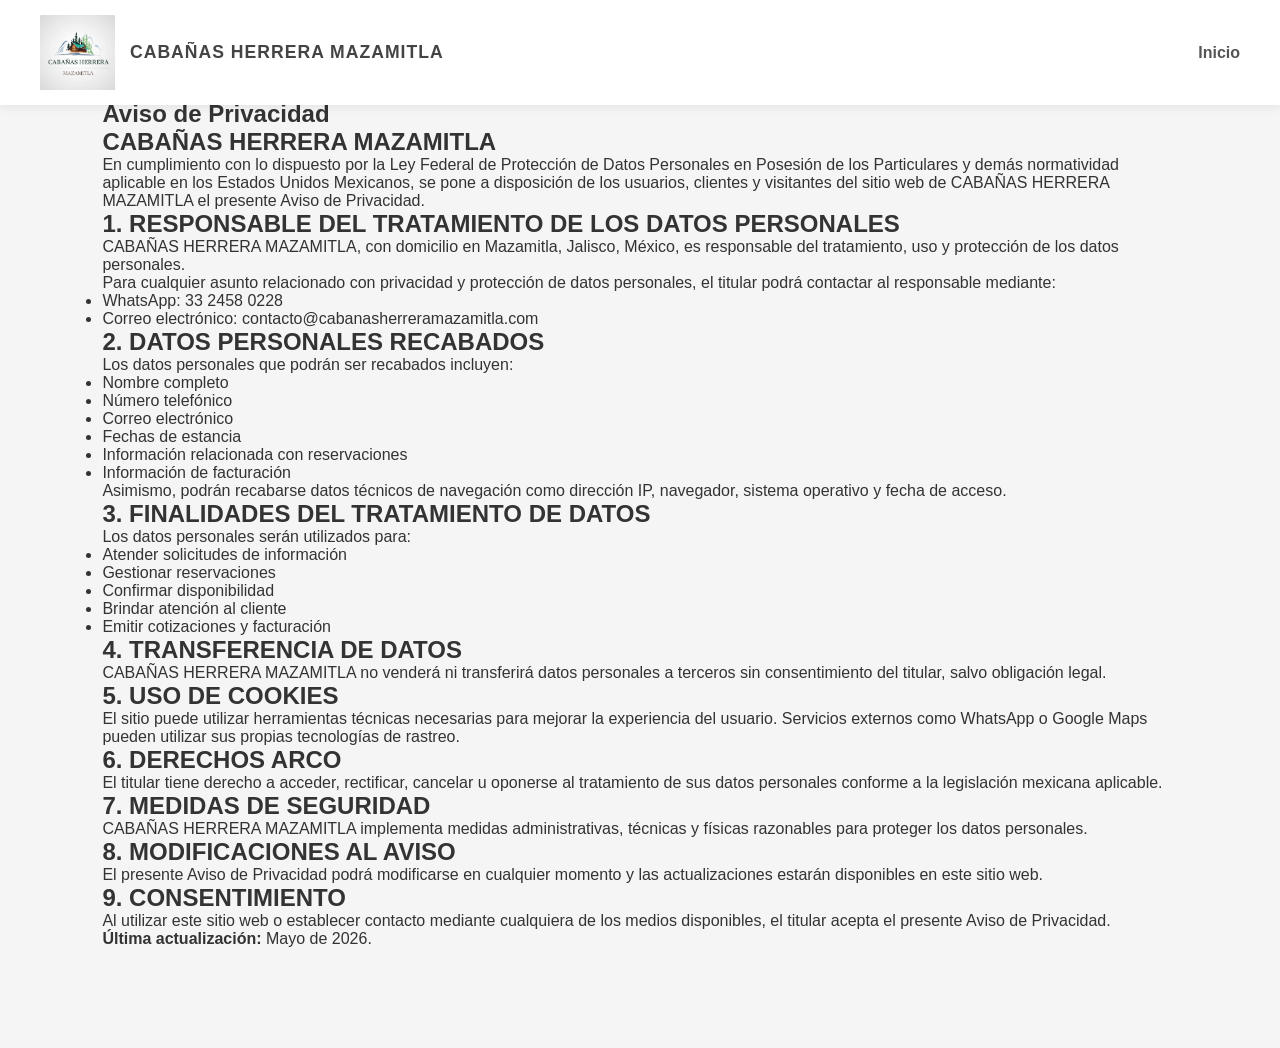
==== privacidad.html @ d2ee19b6 "Add files via upload" ====
<!DOCTYPE html>
<html lang="es">

<head>
    <meta charset="UTF-8">
    <meta name="viewport" content="width=device-width, initial-scale=1.0">
    <title>Aviso de Privacidad - CABAÑAS HERRERA MAZAMITLA</title>

    <link rel="stylesheet" href="css/style.css">

    <link rel="stylesheet"
        href="https://cdn.jsdelivr.net/npm/swiper@11/swiper-bundle.min.css"/>
</head>

<body>
	<header class="header">

		<div class="logo-container">
			<img src="img/logo.png" alt="Logo Cabañas Herrera">
			<h1>CABAÑAS HERRERA MAZAMITLA</h1>
		</div>

		<!-- BOTÓN HAMBURGUESA -->
		<div class="hamburger" id="hamburger">

			<span></span>
			<span></span>
			<span></span>

		</div>

		<!-- MENÚ -->
		<nav class="menu" id="menu">
			<a href="index.html">Inicio</a>
		</nav>

	</header>
    <section class="privacidad">

        <div class="privacidad-box">

            <h1>Aviso de Privacidad</h1>

            <h2>CABAÑAS HERRERA MAZAMITLA</h2>

            <p>
            En cumplimiento con lo dispuesto por la Ley Federal de Protección de Datos Personales en Posesión de los Particulares y demás normatividad aplicable en los Estados Unidos Mexicanos, se pone a disposición de los usuarios, clientes y visitantes del sitio web de CABAÑAS HERRERA MAZAMITLA el presente Aviso de Privacidad.
            </p>

            <h2>1. RESPONSABLE DEL TRATAMIENTO DE LOS DATOS PERSONALES</h2>

            <p>
            CABAÑAS HERRERA MAZAMITLA, con domicilio en Mazamitla, Jalisco, México, es responsable del tratamiento, uso y protección de los datos personales.
            </p>

            <p>
            Para cualquier asunto relacionado con privacidad y protección de datos personales, el titular podrá contactar al responsable mediante:
            </p>

            <ul>
                <li>WhatsApp: 33 2458 0228</li>
                <li>Correo electrónico: contacto@cabanasherreramazamitla.com</li>
            </ul>

            <h2>2. DATOS PERSONALES RECABADOS</h2>

            <p>
            Los datos personales que podrán ser recabados incluyen:
            </p>

            <ul>
                <li>Nombre completo</li>
                <li>Número telefónico</li>
                <li>Correo electrónico</li>
                <li>Fechas de estancia</li>
                <li>Información relacionada con reservaciones</li>
                <li>Información de facturación</li>
            </ul>

            <p>
            Asimismo, podrán recabarse datos técnicos de navegación como dirección IP, navegador, sistema operativo y fecha de acceso.
            </p>

            <h2>3. FINALIDADES DEL TRATAMIENTO DE DATOS</h2>

            <p>
            Los datos personales serán utilizados para:
            </p>

            <ul>
                <li>Atender solicitudes de información</li>
                <li>Gestionar reservaciones</li>
                <li>Confirmar disponibilidad</li>
                <li>Brindar atención al cliente</li>
                <li>Emitir cotizaciones y facturación</li>
            </ul>

            <h2>4. TRANSFERENCIA DE DATOS</h2>

            <p>
            CABAÑAS HERRERA MAZAMITLA no venderá ni transferirá datos personales a terceros sin consentimiento del titular, salvo obligación legal.
            </p>

            <h2>5. USO DE COOKIES</h2>

            <p>
            El sitio puede utilizar herramientas técnicas necesarias para mejorar la experiencia del usuario. Servicios externos como WhatsApp o Google Maps pueden utilizar sus propias tecnologías de rastreo.
            </p>

            <h2>6. DERECHOS ARCO</h2>

            <p>
            El titular tiene derecho a acceder, rectificar, cancelar u oponerse al tratamiento de sus datos personales conforme a la legislación mexicana aplicable.
            </p>

            <h2>7. MEDIDAS DE SEGURIDAD</h2>

            <p>
            CABAÑAS HERRERA MAZAMITLA implementa medidas administrativas, técnicas y físicas razonables para proteger los datos personales.
            </p>

            <h2>8. MODIFICACIONES AL AVISO</h2>

            <p>
            El presente Aviso de Privacidad podrá modificarse en cualquier momento y las actualizaciones estarán disponibles en este sitio web.
            </p>

            <h2>9. CONSENTIMIENTO</h2>

            <p>
            Al utilizar este sitio web o establecer contacto mediante cualquiera de los medios disponibles, el titular acepta el presente Aviso de Privacidad.
            </p>

            <p>
            <strong>Última actualización:</strong> Mayo de 2026.
            </p>

        </div>

    </section>

</body>

</html>
---- css/style.css ----
*{
    margin:0;
    padding:0;
    box-sizing:border-box;
}

html{
    scroll-behavior:smooth;
}

body{
    font-family:Arial, Helvetica, sans-serif;
    background:#f5f5f5;
    color:#333;
    overflow-x:hidden;
}

/* =========================
   HEADER
========================= */

.header{

    position:fixed;

    top:0;

    left:0;

    width:100%;

    background:rgba(255,255,255,0.96);

    backdrop-filter:blur(10px);

    display:flex;

    justify-content:space-between;

    align-items:center;

    padding:15px 40px;

    z-index:1000;

    box-shadow:0 2px 10px rgba(0,0,0,0.08);
}

.logo-container{

    display:flex;

    align-items:center;

    gap:15px;

    min-width:0;

    flex:1;
}

.logo-container img{

    width:75px;

    height:auto;
}

.logo-container h1{

    font-size:1.1rem;

    color:#444;

    letter-spacing:1px;

    white-space:nowrap;

    overflow:hidden;

    text-overflow:ellipsis;
}

.menu{

    display:flex;

    gap:25px;
}

.menu a{

    text-decoration:none;

    color:#555;

    font-weight:600;

    transition:0.3s;
}

.menu a:hover{

    color:#000;
}

/* =========================
   HAMBURGUESA
========================= */

.hamburger{

    display:none;

    flex-direction:column;

    justify-content:center;

    gap:6px;

    cursor:pointer;

    z-index:2000;
}

.hamburger span{

    width:30px;

    height:3px;

    background:#333;

    border-radius:20px;

    transition:0.3s;
}

/* ANIMACIÓN */

.hamburger.active span:nth-child(1){

    transform:translateY(9px) rotate(45deg);
}

.hamburger.active span:nth-child(2){

    opacity:0;
}

.hamburger.active span:nth-child(3){

    transform:translateY(-9px) rotate(-45deg);
}

/* =========================
   HERO
========================= */

.hero{

    height:100vh;

    background:url('../img/portada.jpg') center center/cover no-repeat;

    position:relative;

    display:flex;

    justify-content:center;

    align-items:center;
}

.hero-overlay{

    width:100%;

    height:100%;

    background:rgba(0,0,0,0.35);

    display:flex;

    flex-direction:column;

    justify-content:center;

    align-items:center;

    text-align:center;

    padding:20px;

    color:#fff;
}

.hero h2{

    font-size:4rem;

    margin-bottom:20px;

    font-weight:700;
}

.hero p{

    max-width:700px;

    font-size:1.2rem;

    line-height:1.6;

    margin-bottom:35px;
}

/* =========================
   BOTONES
========================= */

.btn{

    background:#fff;

    color:#333;

    text-decoration:none;

    padding:14px 35px;

    border-radius:50px;

    font-weight:bold;

    transition:0.3s;
}

.btn:hover{

    background:#dcdcdc;

    transform:translateY(-2px);
}

/* =========================
   SECCIONES
========================= */

section{

    padding:100px 8%;
}

.titulo-seccion{

    text-align:center;

    margin-bottom:60px;
}

.titulo-seccion h2{

    font-size:2.7rem;

    color:#444;

    position:relative;

    display:inline-block;
}

.titulo-seccion h2::after{

    content:"";

    width:380px;

    height:4px;

    background:#d5d5d5;

    display:block;

    margin:15px auto 0;

    border-radius:20px;
}

/* =========================
   CABAÑAS
========================= */

.cabanas{

    background:#f1f1f1;
}

.cabana-card{

    display:grid;

    grid-template-columns:40% 55%;

    gap:40px;

    align-items:center;

    background:#fff;

    border-radius:25px;

    padding:40px;

    box-shadow:0 10px 30px rgba(0,0,0,0.06);

    width:100%;

    max-width:1400px;

    margin:auto;

    overflow:hidden;
}

/* INFO */

.cabana-info{
	
    width:100%;

    min-width:0;

    padding-right:10px;
}

.cabana-info h3{

    font-size:2.5rem;

    margin-bottom:25px;

    color:#333;
}

.cabana-info h4{

    font-size:1.2rem;

    margin-bottom:25px;

    color:#333;
}
.cabana-info ul{
	
	display:grid;

    grid-template-columns:50% 50%;

    list-style:none;
}

.cabana-info li{
	
	display:grid;

    grid-template-columns:50% 50%;

    margin-bottom:16px;

    font-size:1rem;

    line-height:1.4;

    color:#555;

    display:flex;

    align-items:center;

    gap:10px;
}

/* GALERÍA */

.cabana-galeria{

    width:100%;

    min-width:0;
}

.swiper{

    width:100%;

    max-width:100%;

    height:420px;

    border-radius:25px;

    overflow:hidden;

    background:#ddd;
}

.swiper-slide{

    width:100%;
}

.swiper img{

    width:100%;

    height:100%;

    object-fit:cover;

    display:block;

    transition:0.4s;
}

.swiper img:hover{

    transform:scale(1.03);
}

/* PAGINACIÓN */

.swiper-pagination-bullet{

    background:#fff !important;

    opacity:0.7;
}

.swiper-pagination-bullet-active{

    background:#fff !important;

    opacity:1;
}

/* =========================
   COMUNES
========================= */

.comunes{

    background:#fafafa;
}

.comunes-grid{

    display:grid;

    grid-template-columns:repeat(auto-fit,minmax(260px,1fr));

    gap:30px;
}

.comun{

    background:#fff;

    border-radius:20px;

    overflow:hidden;

    box-shadow:0 5px 20px rgba(0,0,0,0.08);

    transition:0.3s;
}

.comun:hover{

    transform:translateY(-6px);
}

.comun img{

    width:100%;

    height:240px;

    object-fit:cover;

    display:block;
}

.comun h3{

    padding:22px;

    text-align:center;

    color:#444;

    font-size:1.2rem;
}

/* =========================
   UBICACIÓN
========================= */

.ubicacion{

    background:#f1f1f1;
}

.ubicacion-box{

    background:#fff;

    padding:60px;

    border-radius:25px;

    text-align:center;

    max-width:900px;

    margin:auto;

    box-shadow:0 5px 20px rgba(0,0,0,0.08);
}

.ubicacion-box p{

    margin-bottom:30px;

    font-size:1.1rem;

    line-height:1.7;

    color:#555;
}

/* =========================
   FOOTER
========================= */

.footer{

    background:#e8e8e8;

    text-align:center;

    padding:35px;

    color:#555;

    font-size:0.95rem;
}


/* =========================
   CONTACTO
========================= */

.contacto{

    background:
    linear-gradient(
        rgba(0,0,0,0.45),
        rgba(0,0,0,0.45)
    ),
    url('../img/portada.jpg');

    background-size:cover;

    background-position:center;

    background-attachment:fixed;

    padding:120px 8%;
}

.contacto-box{

    max-width:900px;

    margin:auto;

    text-align:center;

    background:rgba(255,255,255,0.12);

    backdrop-filter:blur(10px);

    border:1px solid rgba(255,255,255,0.2);

    border-radius:30px;

    padding:70px 40px;

    color:#fff;
}

.contacto-box h2{

    font-size:3rem;

    margin-bottom:25px;

    font-weight:700;
}

.contacto-box p{

    font-size:1.2rem;

    line-height:1.8;

    max-width:700px;

    margin:auto auto 40px;
}

.contacto-botones{

    display:flex;

    justify-content:center;

    gap:20px;

    flex-wrap:wrap;
}

/* BOTÓN WHATSAPP */

.btn-whatsapp{

    background:#ffffff;

    color:#222;
}

.btn-whatsapp:hover{

    background:#e9e9e9;
}

/* BOTÓN MAPS */

.btn-maps{

    background:transparent;

    border:2px solid #fff;

    color:#fff;
}

.btn-maps:hover{

    background:#fff;

    color:#222;
}

/* =========================
   BOTÓN RESERVAR CABAÑA
========================= */

.btn-reservar{

    display:inline-block;

    margin-top:25px;

    background:#333;

    color:#fff;

    text-decoration:none;

    padding:14px 28px;

    border-radius:50px;

    font-weight:600;

    transition:0.3s;
}

.btn-reservar:hover{

    background:#000;

    transform:translateY(-2px);
}

/* =========================
   WHATSAPP FLOTANTE
========================= */

.whatsapp-float{

    position:fixed;

    right:20px;

    bottom:20px;

    width:65px;

    height:65px;

    border-radius:50%;

    background:#edf5f0;

    display:flex;

    justify-content:center;

    align-items:center;

    box-shadow:0 5px 20px rgba(0,0,0,0.25);

    z-index:3000;

    transition:0.3s;
}

.whatsapp-float:hover{

    transform:scale(1.1);
}

.whatsapp-float img{

    width:75px;

    height:75px;
}

/* BOTÓN LLAMAR */

.btn-llamar{

    background:#222;

    color:#fff;
}

.btn-llamar:hover{

    background:#000;
}

/* =========================
   RESPONSIVE
========================= */

@media(max-width:1100px){

    .cabana-card{

        grid-template-columns:1fr;

        gap:30px;
    }

    .swiper{

        height:350px;
    }
}


@media(max-width:900px){

    /* HEADER */

    .header{

        padding:15px 20px;

        flex-direction:row;
    }

    .logo-container{
        width:calc(100% - 70px);
        gap:10px;
    }

    .logo-container img{

        width:60px;
    }

    .logo-container h1{

        font-size:0.85rem;

        line-height:1.2;
    }

    /* HAMBURGUESA */

    .hamburger{
        flex-shrink:0;
        display:flex;
    }

    /* MENÚ */

    .menu{

        position:fixed;

        top:0;

        right:-100%;

        width:280px;

        height:100vh;

        background:#ffffff;

        flex-direction:column;

        justify-content:center;

        align-items:center;

        gap:35px;

        transition:0.4s;

        box-shadow:-5px 0 20px rgba(0,0,0,0.1);

        z-index:1500;
    }

    .menu.active{

        right:0;
    }

    .menu a{

        font-size:1.1rem;
    }

    /* HERO */

    .hero h2{

        font-size:2.7rem;
    }

    .hero p{

        font-size:1.05rem;
    }

    /* CABAÑAS */

    .cabana-card{

        grid-template-columns:1fr;

        padding:25px;

        gap:30px;
    }

    .cabana-info{

        order:1;
    }

    .cabana-galeria{

        order:2;
    }

    .swiper{

        height:300px;
    }

    /* CONTACTO */

    .contacto-box{

        padding:40px 25px;
    }
}



@media(max-width:700px){

    .contacto{

        background-attachment:scroll;
    }

    .contacto-box{

        padding:50px 25px;
    }

    .contacto-box h2{

        font-size:2.2rem;
    }

    .contacto-box p{

        font-size:1rem;
    }

    .contacto-botones{

        flex-direction:column;
    }

    .contacto-botones .btn{

        width:100%;
    }
}

@media(max-width:600px){

    section{

        padding:80px 5%;
    }

    .logo-container h1{

        font-size:0.9rem;

        text-align:center;
    }

    .hero{

        height:90vh;
    }

    .hero h2{

        font-size:2rem;

        line-height:1.2;
    }

    .hero p{

        font-size:1rem;
    }

    .titulo-seccion h2{

        font-size:2rem;
    }

    .cabana-card{

        padding:20px;

        border-radius:18px;
    }

    .cabana-info h3{

        font-size:1.8rem;
    }

    .cabana-info li{

        font-size:1rem;
    }

    .swiper{

        height:240px;

        border-radius:18px;
    }

    .amenidad img{

        height:200px;
    }

    .ubicacion-box{

        padding:35px 20px;
    }
}
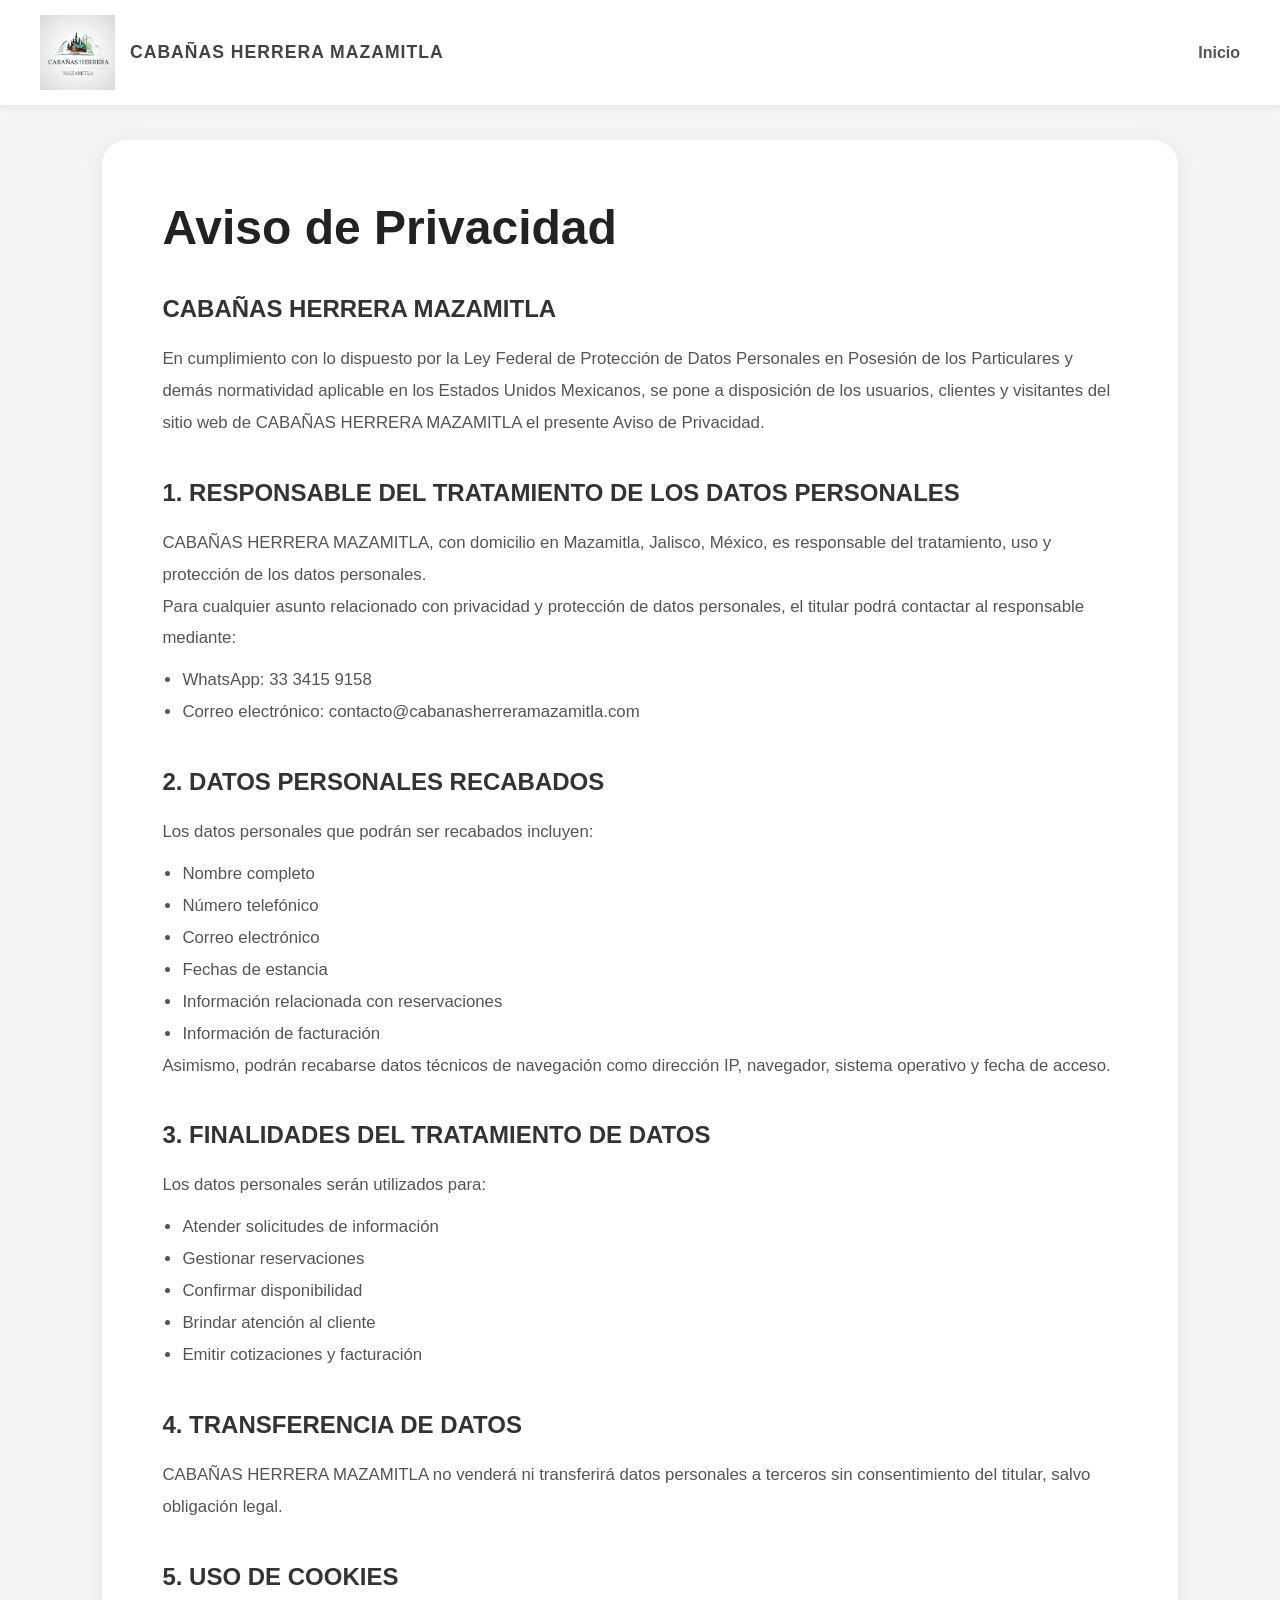
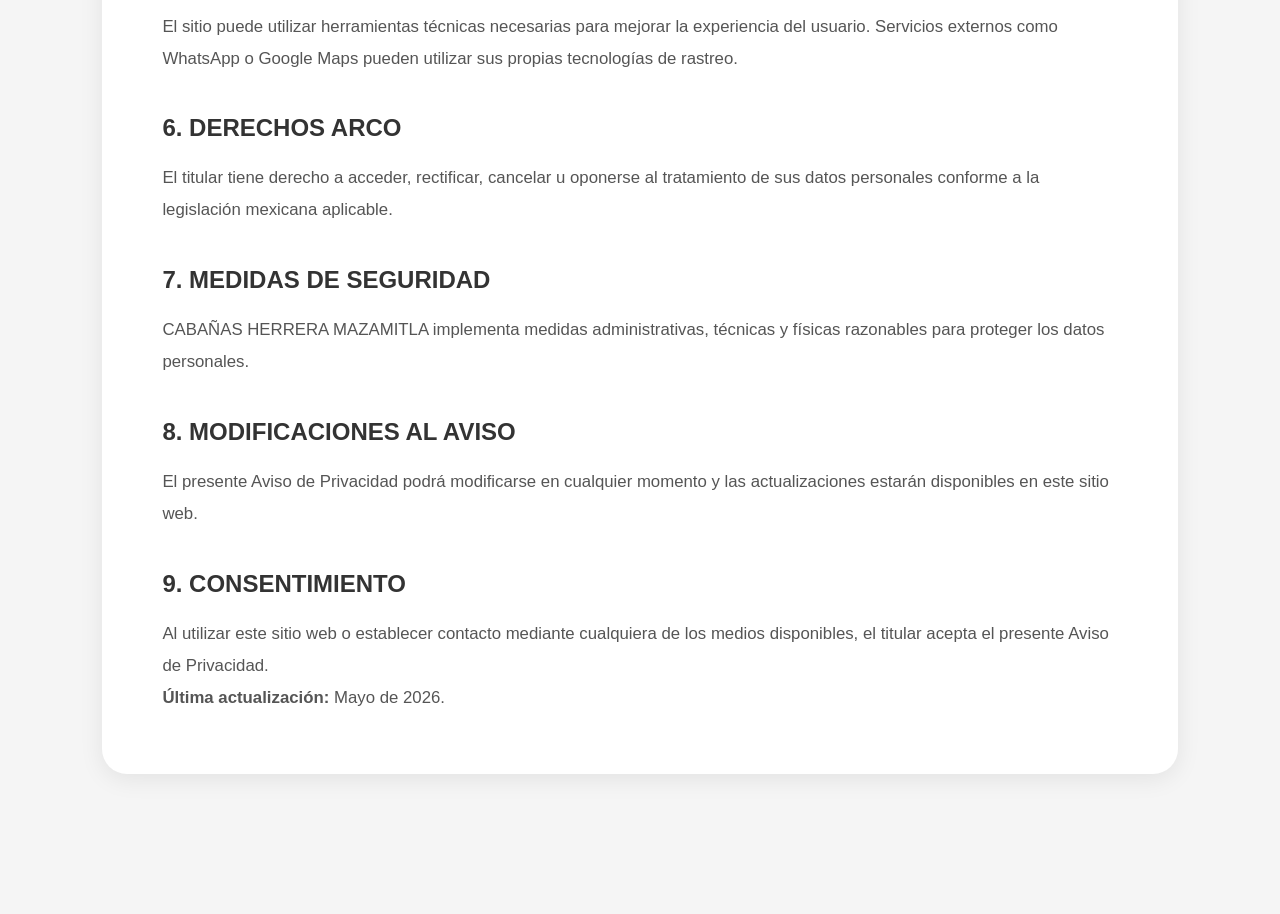
==== commit 05174ea5: "Add files via upload" ====
--- a/privacidad.html
+++ b/privacidad.html
@@ -58,7 +58,7 @@
             </p>
 
             <ul>
-                <li>WhatsApp: 33 2458 0228</li>
+                <li>WhatsApp: 33 3415 9158</li>
                 <li>Correo electrónico: contacto@cabanasherreramazamitla.com</li>
             </ul>
 
--- a/css/style.css
+++ b/css/style.css
@@ -300,17 +300,17 @@
 
     display:grid;
 
-    grid-template-columns:40% 55%;
-
-    gap:40px;
+    grid-template-columns:43% 55%;
+
+    gap:20px;
 
     align-items:center;
 
     background:#fff;
 
-    border-radius:25px;
-
-    padding:40px;
+    border-radius:10px;
+
+    padding:20px;
 
     box-shadow:0 10px 30px rgba(0,0,0,0.06);
 
@@ -334,10 +334,25 @@
     padding-right:10px;
 }
 
+.cabana-info p{
+
+    font-size:1.1rem;
+
+	line-height:1.4;
+		
+    margin-bottom:10px;
+
+    color:#333;
+	
+	text-align: justify;
+}
+
 .cabana-info h3{
 
-    font-size:2.5rem;
-
+    font-size:1.7rem;
+
+	line-height:.5;
+		
     margin-bottom:25px;
 
     color:#333;
@@ -346,13 +361,15 @@
 .cabana-info h4{
 
     font-size:1.2rem;
-
-    margin-bottom:25px;
+	
+	line-height:.5;
+
+    margin-bottom:20px;
 
     color:#333;
 }
 .cabana-info ul{
-	
+		
 	display:grid;
 
     grid-template-columns:50% 50%;
@@ -370,7 +387,7 @@
 
     font-size:1rem;
 
-    line-height:1.4;
+    line-height:1.5;
 
     color:#555;
 
@@ -445,15 +462,137 @@
 }
 
 /* =========================
+   FLECHAS SWIPER
+========================= */
+
+.swiper-button-next,
+.swiper-button-prev{
+
+    width:auto;
+
+    height:auto;
+
+    background:transparent;
+
+    border:none;
+
+    box-shadow:none;
+
+    transition:0.3s;
+}
+
+.swiper-button-next:hover,
+.swiper-button-prev:hover{
+
+    transform:scale(1.15);
+}
+
+/* ICONOS */
+
+.swiper-button-next::after,
+.swiper-button-prev::after{
+
+    font-size:42px;
+
+    color:#ff9f43;
+
+    font-weight:900;
+
+    text-shadow:0 2px 10px rgba(0,0,0,0.35);
+
+    transition:0.3s;
+}
+/* POSICIÓN */
+
+.swiper-button-next{
+
+    right:15px;
+}
+
+.swiper-button-prev{
+
+    left:15px;
+}
+
+/* =========================
+   FANCYBOX
+========================= */
+
+.fancybox__container{
+
+    z-index:99999;
+}
+
+/* FONDO */
+
+.fancybox__backdrop{
+
+    background:rgba(0,0,0,0.96);
+}
+
+/* BOTONES */
+
+.fancybox__toolbar .f-button,
+.fancybox__nav .f-button{
+
+    color:#ff9f43 !important;
+
+    background:transparent !important;
+
+    border:none !important;
+
+    box-shadow:none !important;
+}
+
+/* FLECHAS */
+
+.fancybox__nav .f-button svg{
+
+    width:42px;
+
+    height:42px;
+
+    stroke-width:2.5;
+}
+
+/* HOVER */
+
+.fancybox__nav .f-button:hover{
+
+    transform:scale(1.1);
+}
+
+
+/* MOBILE */
+
+@media(max-width:700px){
+
+    .swiper-button-next,
+    .swiper-button-prev{
+
+        width:42px;
+
+        height:42px;
+    }
+
+    .swiper-button-next::after,
+    .swiper-button-prev::after{
+
+        font-size:16px;
+    }
+}
+
+
+/* =========================
    COMUNES
 ========================= */
 
-.comunes{
+.amanidades{
 
     background:#fafafa;
 }
 
-.comunes-grid{
+.amenidades-grid{
 
     display:grid;
 
@@ -462,7 +601,7 @@
     gap:30px;
 }
 
-.comun{
+.amenidad{
 
     background:#fff;
 
@@ -475,12 +614,12 @@
     transition:0.3s;
 }
 
-.comun:hover{
+.amenidad:hover{
 
     transform:translateY(-6px);
 }
 
-.comun img{
+.amenidad img{
 
     width:100%;
 
@@ -491,7 +630,7 @@
     display:block;
 }
 
-.comun h3{
+.amenidad h3{
 
     padding:22px;
 
@@ -556,6 +695,27 @@
     font-size:0.95rem;
 }
 
+/* FOOTER LINKS */
+
+.footer-link{
+
+    display:inline-block;
+
+    margin-top:15px;
+
+    color:#444;
+
+    text-decoration:none;
+
+    font-size:0.95rem;
+
+    transition:0.3s;
+}
+
+.footer-link:hover{
+
+    color:#000;
+}
 
 /* =========================
    CONTACTO
@@ -631,6 +791,7 @@
     flex-wrap:wrap;
 }
 
+
 /* BOTÓN WHATSAPP */
 
 .btn-whatsapp{
@@ -693,6 +854,101 @@
     background:#000;
 
     transform:translateY(-2px);
+}
+
+/* =========================
+   INSTAGRAM FLOTANTE
+========================= */
+
+.instagram-float{
+
+    position:fixed;
+
+    right:20px;
+
+    bottom:180px;
+
+    width:65px;
+
+    height:65px;
+
+    border-radius:50%;
+
+    background:#edf5f0;
+
+    display:flex;
+
+    justify-content:center;
+
+    align-items:center;
+
+    box-shadow:0 5px 20px rgba(0,0,0,0.25);
+
+    z-index:3000;
+
+    transition:0.3s;
+}
+
+.instagram-float:hover{
+
+    transform:scale(1.1);
+}
+
+.instagram-float img{
+
+    width:90px;
+
+    height:90px;
+
+    object-fit:contain;
+}
+
+
+/* =========================
+   FACEBOOK FLOTANTE
+========================= */
+
+.facebook-float{
+
+    position:fixed;
+
+    right:20px;
+
+    bottom:100px;
+
+    width:65px;
+
+    height:65px;
+
+    border-radius:50%;
+
+    background:#edf5f0;
+
+    display:flex;
+
+    justify-content:center;
+
+    align-items:center;
+
+    box-shadow:0 5px 20px rgba(0,0,0,0.25);
+
+    z-index:3000;
+
+    transition:0.3s;
+}
+
+.facebook-float:hover{
+
+    transform:scale(1.1);
+}
+
+.facebook-float img{
+
+    width:90px;
+
+    height:90px;
+
+    object-fit:contain;
 }
 
 /* =========================
@@ -1000,4 +1256,88 @@
 
         padding:35px 20px;
     }
+}
+
+
+/* =========================
+   AVISO PRIVACIDAD
+========================= */
+
+.privacidad{
+
+    padding:140px 8%;
+
+    background:#f5f5f5;
+
+    min-height:100vh;
+}
+
+.privacidad-box{
+
+    max-width:1100px;
+
+    margin:auto;
+
+    background:#fff;
+
+    padding:60px;
+
+    border-radius:25px;
+
+    box-shadow:0 5px 25px rgba(0,0,0,0.08);
+}
+
+.privacidad-box h1{
+
+    font-size:3rem;
+
+    margin-bottom:40px;
+
+    color:#222;
+}
+
+.privacidad-box h2{
+
+    font-size:1.5rem;
+
+    margin-top:40px;
+
+    margin-bottom:20px;
+
+    color:#333;
+}
+
+.privacidad-box p,
+.privacidad-box li{
+
+    font-size:1.05rem;
+
+    line-height:1.9;
+
+    color:#555;
+}
+
+.privacidad-box ul{
+
+    padding-left:20px;
+
+    margin-top:10px;
+}
+
+@media(max-width:700px){
+
+    .privacidad{
+
+        padding:120px 5%;
+    }
+
+    .privacidad-box{
+
+        padding:35px 25px;
+    }
+
+    .privacidad-box h1{
+
+        font-size:2rem;
+    }
 }
